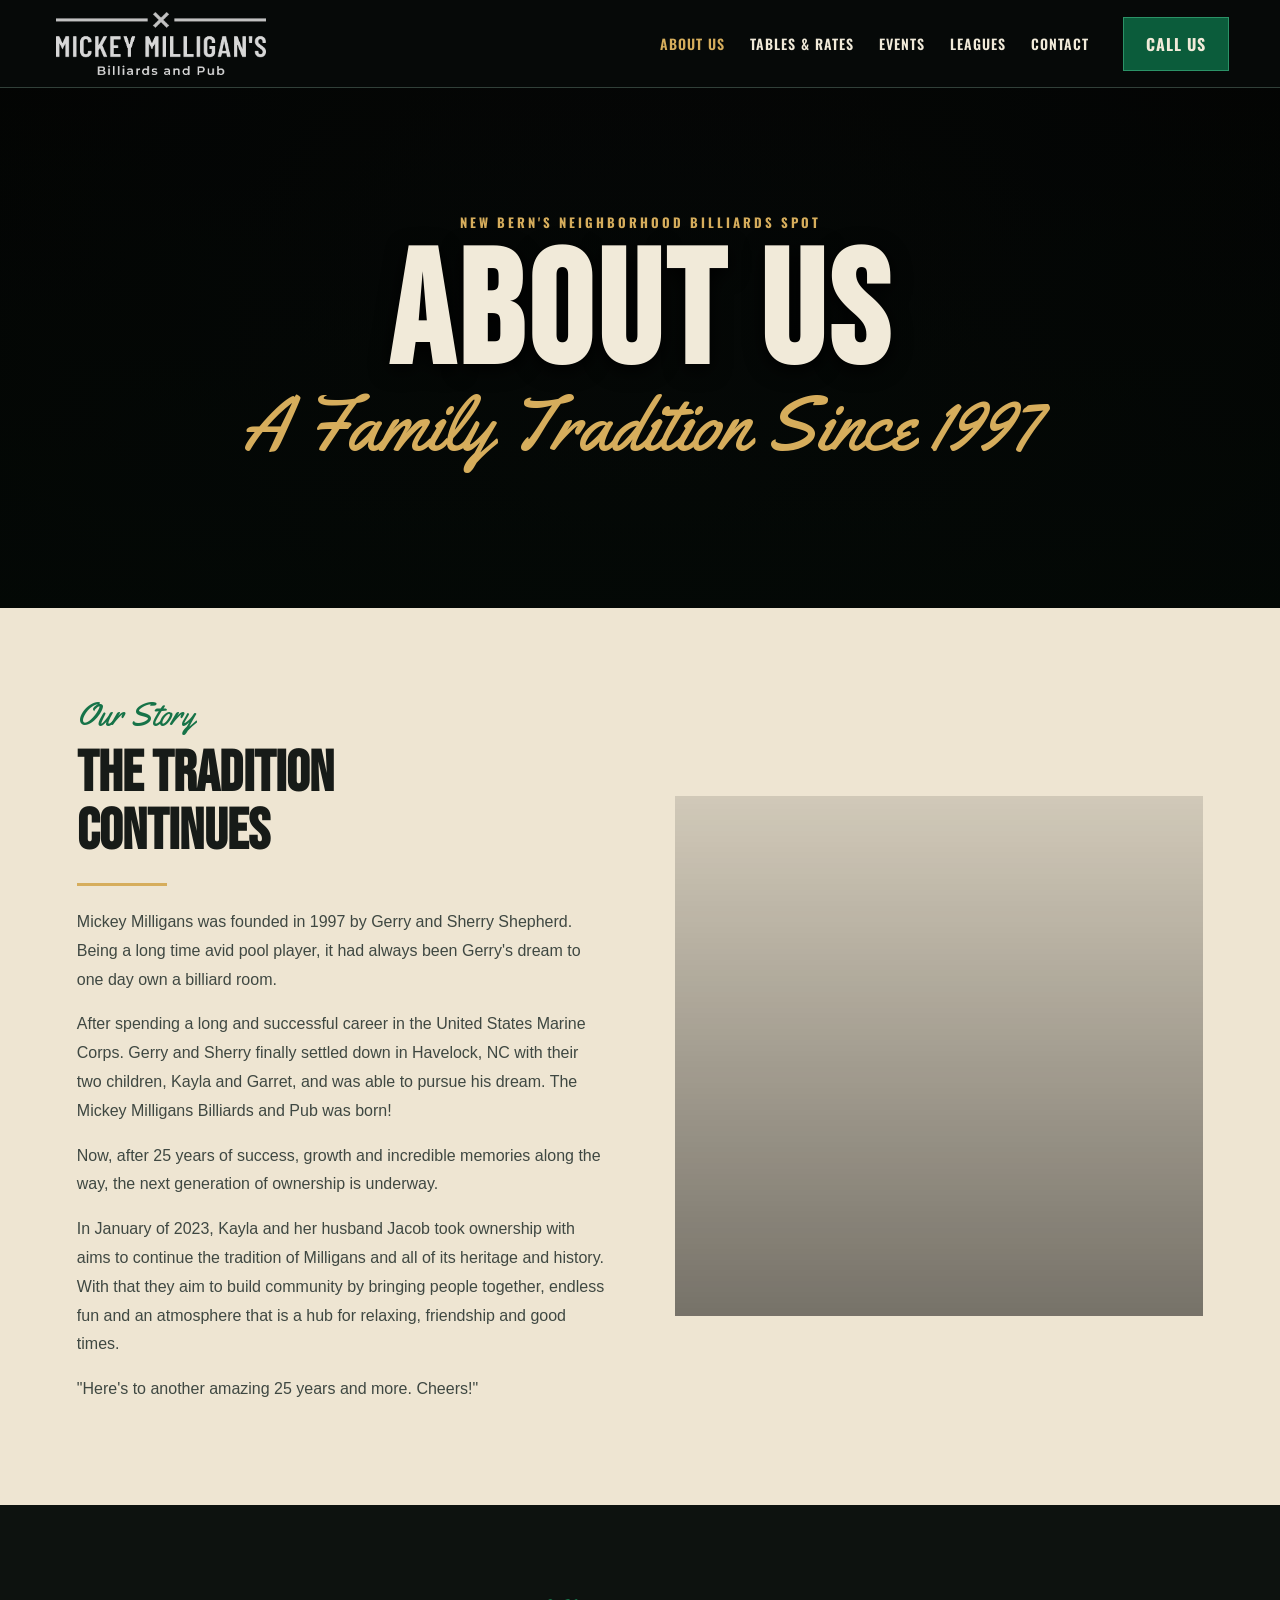
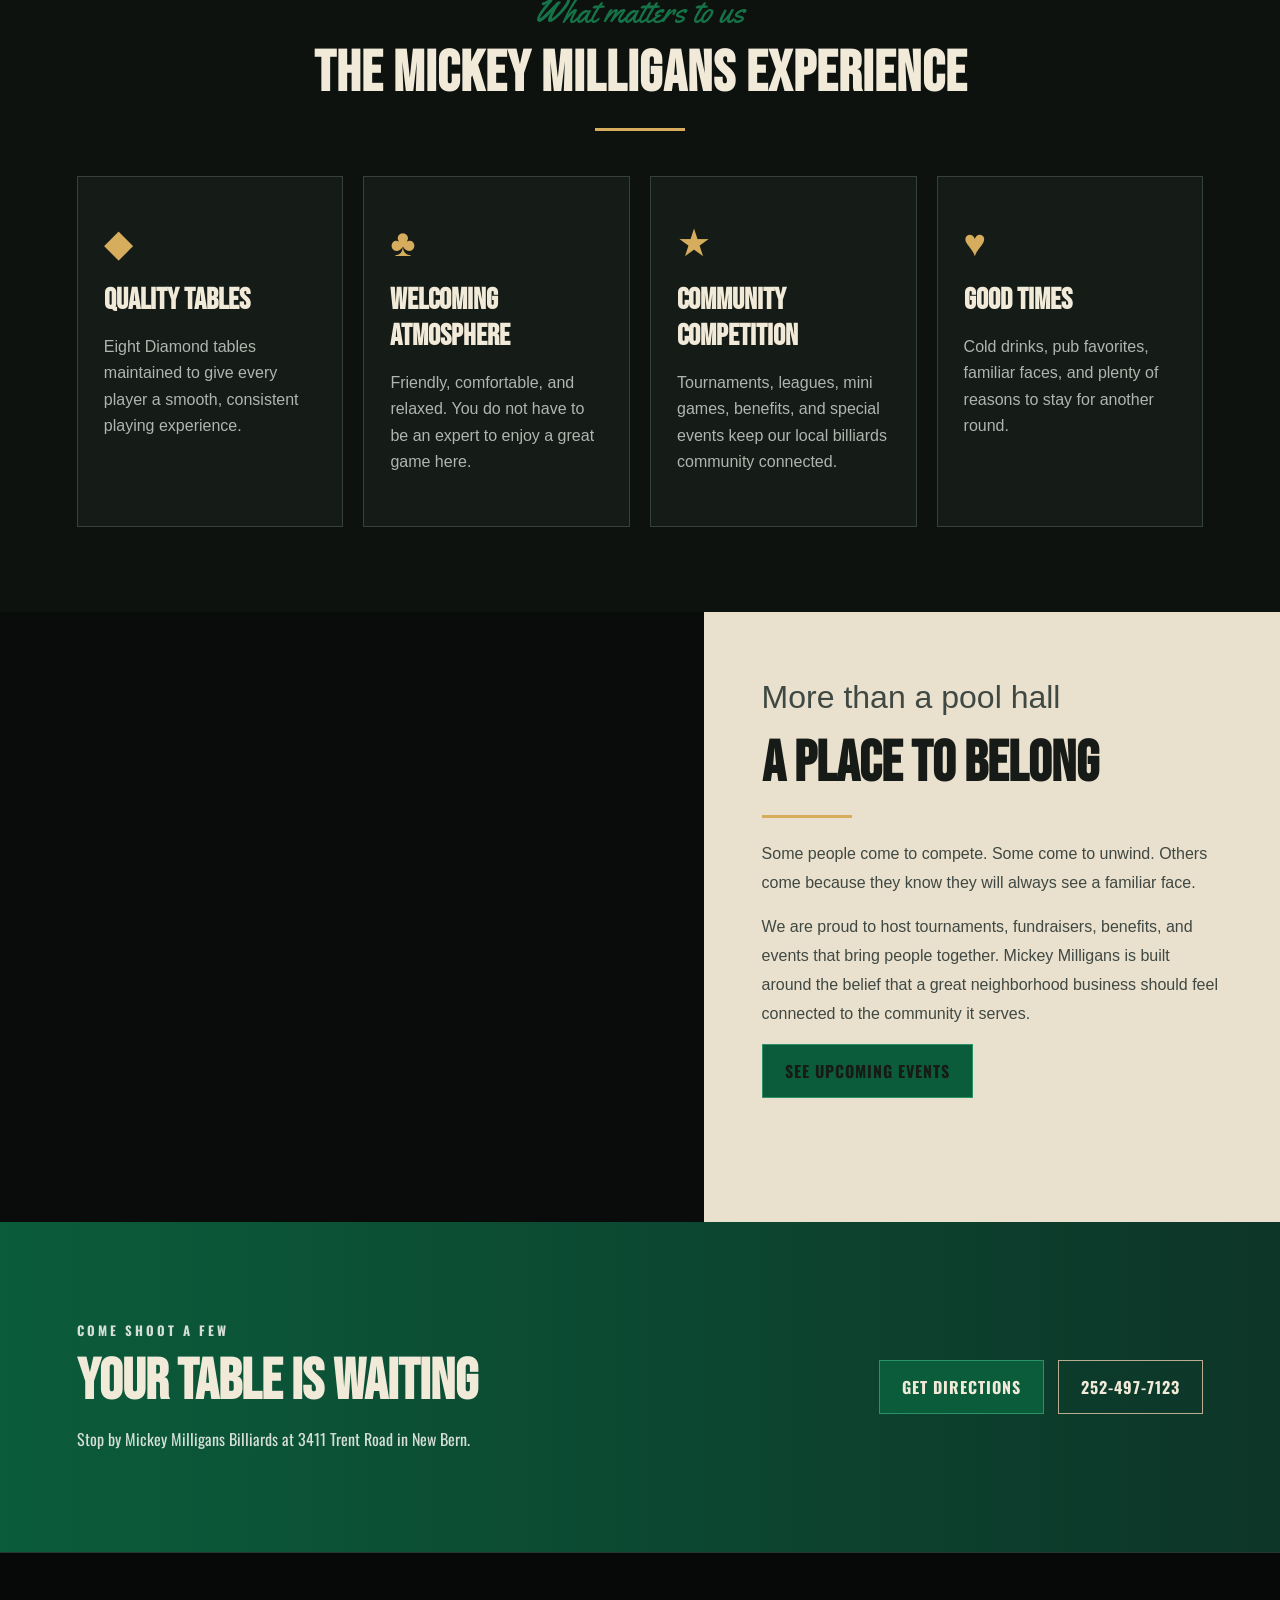
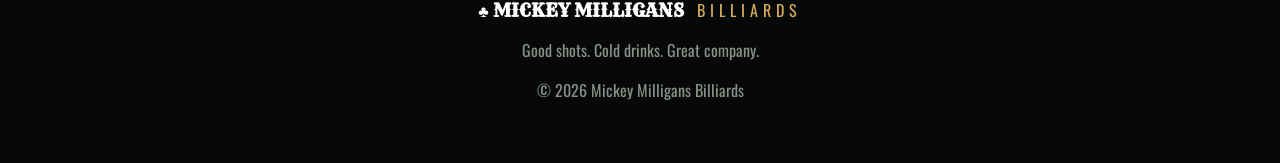
==== about.html @ 97be0f15 "Initial Commit" ====
<!doctype html>
<html lang="en">
<head>
  <meta charset="utf-8">
  <meta name="viewport" content="width=device-width,initial-scale=1">
  <meta name="description" content="Learn about Mickey Milligans Billiards in New Bern, North Carolina.">
  <title>About Us | Mickey Milligans Billiards</title>
  <link rel="preconnect" href="https://fonts.googleapis.com">
  <link rel="preconnect" href="https://fonts.gstatic.com" crossorigin>
  <link href="https://fonts.googleapis.com/css2?family=Bebas+Neue&family=Oswald:wght@400;500;600;700&family=Rye&family=Yellowtail&display=swap" rel="stylesheet">
  <link rel="stylesheet" href="css/styles.css">
</head>
<body>
<site-header></site-header>

<main>
<section class="about-page-hero">
  <div class="about-page-image"></div>
  <div class="hero-shade"></div>
  <div class="about-page-title">
    <p class="eyebrow">NEW BERN'S NEIGHBORHOOD BILLIARDS SPOT</p>
    <h1>ABOUT US</h1>
    <p class="script">A Family Tradition Since 1997</p>
  </div>
</section>

<section class="about-story section-pad">
  <div class="story-copy">
    <p class="section-kicker">Our Story</p>
    <h2>The Tradition<br>Continues</h2>
    <div class="rule"></div>
    <p>Mickey Milligans was founded in 1997 by Gerry and Sherry Shepherd. Being a long time avid pool player, it had always been Gerry's dream to one day own a billiard room.</p>
    <p>After spending a long and successful career in the United States Marine Corps. Gerry and Sherry finally settled down in Havelock, NC with their two children, Kayla and Garret, and was able to pursue his dream. The Mickey Milligans Billiards and Pub was born!</p>
    <p>Now, after 25 years of success, growth and incredible memories along the way, the next generation of ownership is underway.</p>
    <p>In January of 2023, Kayla and her husband Jacob took ownership with aims to continue the tradition of Milligans and all of its heritage and history. With that they aim to build community by bringing people together, endless fun and an atmosphere that is a hub for relaxing, friendship and good times.</p>
    <p>"Here's to another amazing 25 years and more. Cheers!"</p>
  </div>
  <div class="story-image">
  </div>
</section>

<section class="values-section section-pad">
  <div class="section-heading">
    <p class="section-kicker">What matters to us</p>
    <h2>The Mickey Milligans Experience</h2>
    <div class="rule"></div>
  </div>
  <div class="values-grid">
    <article><span class="value-icon">◆</span><h3>Quality Tables</h3><p>Eight Diamond tables maintained to give every player a smooth, consistent playing experience.</p></article>
    <article><span class="value-icon">♣</span><h3>Welcoming Atmosphere</h3><p>Friendly, comfortable, and relaxed. You do not have to be an expert to enjoy a great game here.</p></article>
    <article><span class="value-icon">★</span><h3>Community Competition</h3><p>Tournaments, leagues, mini games, benefits, and special events keep our local billiards community connected.</p></article>
    <article><span class="value-icon">♥</span><h3>Good Times</h3><p>Cold drinks, pub favorites, familiar faces, and plenty of reasons to stay for another round.</p></article>
  </div>
</section>

<section class="community-band">
  <div class="community-photo"></div>
  <div class="community-copy">
    <p class="section-kicker">More than a pool hall</p>
    <h2>A Place to Belong</h2>
    <div class="rule"></div>
    <p>Some people come to compete. Some come to unwind. Others come because they know they will always see a familiar face.</p>
    <p>We are proud to host tournaments, fundraisers, benefits, and events that bring people together. Mickey Milligans is built around the belief that a great neighborhood business should feel connected to the community it serves.</p>
    <a class="btn" href="index.html#events">See Upcoming Events</a>
  </div>
</section>

<section class="about-cta section-pad">
  <div>
    <p class="eyebrow">COME SHOOT A FEW</p>
    <h2>Your Table Is Waiting</h2>
    <p>Stop by Mickey Milligans Billiards at 3411 Trent Road in New Bern.</p>
  </div>
  <div class="about-cta-actions">
    <a class="btn" target="_blank" href="https://www.google.com/maps/search/?api=1&query=3411+Trent+Road+New+Bern+NC+28562">Get Directions</a>
    <a class="btn ghost" href="tel:+12524977123">252-497-7123</a>
  </div>
</section>
</main>

<footer>
  <div class="footer-logo">♣ <strong>MICKEY MILLIGANS</strong> <span>BILLIARDS</span></div>
  <p>Good shots. Cold drinks. Great company.</p>
  <p>© 2026 Mickey Milligans Billiards</p>
</footer>
<script src="components/site-header.js"></script>
<script src="js/script.js"></script>
</body>
</html>
---- css/styles.css ----
:root{--green:#0b5c3b;--green2:#103d2d;--gold:#d6ad5c;--cream:#f1ead9;--ink:#090c0b;--charcoal:#141916}
*{box-sizing:border-box}html{scroll-behavior:smooth}body{margin:0;background:var(--ink);color:var(--cream);font-family:Oswald,Arial,sans-serif}a{color:inherit;text-decoration:none}.site-header{height:88px;display:flex;align-items:center;gap:34px;padding:0 4vw;position:sticky;top:0;z-index:50;background:rgba(7,10,9,.97);border-bottom:1px solid #314039}.logo{display:flex;flex-direction:column;align-items:center;line-height:.9;min-width:220px}.logo strong{font-family:Rye,serif;color:#f6f0df;font-size:21px;letter-spacing:1px}.logo small{color:var(--gold);letter-spacing:8px;font-size:10px;margin-top:8px}.clover{color:#1a9b63;font-size:18px}.site-header nav{display:flex;gap:25px;margin-left:auto}.site-header nav a{font-weight:600;text-transform:uppercase;font-size:14px;letter-spacing:1px}.site-header nav a:hover{color:var(--gold)}.header-call,.btn{display:inline-flex;justify-content:center;align-items:center;background:var(--green);padding:14px 22px;border:1px solid #2b9267;text-transform:uppercase;font-weight:700;letter-spacing:1px;transition:.2s}.btn:hover,.header-call:hover{transform:translateY(-2px);background:#13754d}.ghost{background:transparent;border-color:#b9ad91}.menu-toggle{display:none;background:none;border:0}.menu-toggle span{display:block;width:26px;height:2px;background:white;margin:5px}

.hero{height:720px;min-height:70vh;position:relative;display:grid;place-items:center;text-align:center;overflow:hidden}.hero-photo,.hero-shade{position:absolute;inset:0}.hero-photo{background:url('/Users/Jake/Desktop/Mickey_Milligans_Billiards_Clean_Structure/assets/front building.jpg') center/cover}.hero-shade{background:linear-gradient(rgba(0,0,0,.45),rgba(3,8,5,.8)),radial-gradient(circle at center,transparent,#050806)}.hero-content{position:relative;z-index:2;padding:40px 18px}.crossed-cues{color:var(--gold);font-size:34px}.eyebrow{letter-spacing:3px;color:var(--gold);font-weight:700;font-size:13px}.hero h1{font-family:Bebas Neue,sans-serif;font-size:clamp(90px,15vw,190px);line-height:.75;margin:25px 0 0;letter-spacing:5px;text-shadow:0 5px 20px #000}.script{font-family:Yellowtail,cursive;color:var(--gold);font-size:clamp(40px,6vw,76px);margin:-5px 0 20px}.tagline{text-transform:uppercase;letter-spacing:4px}.hero-actions{display:flex;justify-content:center;gap:15px;margin-top:30px}

.feature-strip{display:grid;grid-template-columns:repeat(4,1fr);background:#111713;border-top:5px solid var(--green);border-bottom:1px solid #364238}.feature-strip article{text-align:center;padding:38px 20px;border-right:1px solid #354138}.feature-strip h2{font-family:Bebas Neue;font-size:29px;letter-spacing:1px;margin:9px}.feature-strip p{color:#aaa;margin:0;text-transform:uppercase;font-size:12px;letter-spacing:1px}.ball,.eight-ball{display:inline-grid;place-items:center;border-radius:50%;background:#070707;color:white;border:4px solid white;font-family:Arial;font-weight:bold}.ball{width:46px;height:46px}.icon{color:var(--gold);font-size:36px}

.split-section{display:grid;grid-template-columns:1.1fr .9fr;min-height:620px}.photo-card{min-height:520px;background:center/cover;position:relative}.about-photo{background-image:linear-gradient(90deg,rgba(0,0,0,.1),rgba(0,0,0,.65)),url('/Users/Jake/Desktop/Mickey_Milligans_Billiards_Clean_Structure/assets/about us.jpg')}.photo-label{position:absolute;left:8%;bottom:12%;font-family:Bebas Neue;font-size:55px;line-height:.9;text-shadow:0 4px 15px #000}.photo-label em{font-family:Yellowtail;color:var(--gold);font-weight:normal}.copy-card{background:#ebe3d2;color:#171b18;padding:11% 10%}.section-kicker{font-family:Yellowtail;color:#167348;font-size:32px;margin:0}.copy-card h2,.section-heading h2,.visit h2{font-family:Bebas Neue;font-size:58px;margin:5px 0;letter-spacing:1px}.copy-card p:not(.section-kicker){font-family:Arial;line-height:1.75;color:#38413b}.rule{height:3px;width:90px;background:var(--gold);margin:22px 0}

.specials{display:grid;grid-template-columns:.8fr 1.2fr;min-height:600px;background:#0d3528}.special-copy{text-align:center;padding:65px 25px;display:flex;flex-direction:column;align-items:center;justify-content:center}.special-copy h2{font-family:Bebas Neue;font-size:90px;line-height:.78;margin:15px 0}.special-copy h2 span{color:var(--gold)}.special-copy .script{margin:0}.price{font-family:Bebas Neue;font-size:72px}.price small{font-family:Oswald;font-size:14px;letter-spacing:2px}.banner{background:var(--gold);color:#101612;padding:9px 20px;font-weight:800;letter-spacing:2px}.special-photo{background:linear-gradient(90deg,#0d3528 0%,transparent 25%),url('/Users/Jake/Desktop/Mickey_Milligans_Billiards_Clean_Structure/assets/tables above.jpeg') center/cover}

.section-pad{padding:85px 6vw}.section-heading{text-align:center;max-width:800px;margin:0 auto 45px}.section-heading .rule{margin:20px auto}.event-grid{display:grid;grid-template-columns:repeat(3,1fr);gap:20px}.event-card{background:#151b17;border:1px solid #38443c;padding:28px;display:flex;gap:22px;align-items:center;min-height:185px}.event-card:hover{border-color:var(--gold);transform:translateY(-3px)}.event-card h3{font-size:25px;margin:5px 0}.event-card p{color:#aaa}.event-date{min-width:78px;text-align:center;background:var(--gold);color:#111;padding:7px}.event-date span{display:block;font-weight:bold}.event-date strong{font-family:Bebas Neue;font-size:56px}.event-icon{font-size:45px;color:var(--gold)}

.visit{display:grid;grid-template-columns:1fr 1fr;padding:90px 8vw;background:linear-gradient(110deg,#e9e1cf 0 55%,#0c3025 55%);color:#171b18;gap:14vw}.visit a:not(.btn){color:#0f6743}.visit-actions{display:flex;gap:12px;margin-top:30px}.hours{color:white;position:relative}.hours h3{font-family:Bebas Neue;font-size:45px;color:var(--gold);margin-top:0}.hours p{display:flex;justify-content:space-between;border-bottom:1px solid #577064;padding:15px 0}.eight-ball{position:absolute;width:100px;height:100px;font-size:48px;right:0;bottom:-40px;opacity:.12}

footer{text-align:center;padding:45px;background:#070908;border-top:1px solid #29342d;color:#899088}.footer-logo{color:white}.footer-logo strong{font-family:Rye;font-size:18px}.footer-logo span{color:var(--gold);letter-spacing:5px;margin-left:9px}

@media(max-width:900px){.site-header{height:72px}.site-header nav,.header-call{display:none}.menu-toggle{display:block;margin-left:auto}.site-header.open nav{display:flex;position:absolute;top:72px;left:0;right:0;flex-direction:column;background:#080b09;padding:25px}.hero{height:610px}.feature-strip{grid-template-columns:1fr 1fr}.split-section,.specials,.visit{grid-template-columns:1fr}.special-photo{min-height:400px}.event-grid{grid-template-columns:1fr}.gallery-grid{grid-template-columns:1fr 1fr;grid-template-rows:auto}.g1{grid-row:auto}.g4{grid-column:1/3}.visit{background:#e9e1cf;gap:50px}.hours{background:#0c3025;padding:35px}}@media(max-width:560px){.logo{min-width:170px}.logo strong{font-size:16px}.hero h1{font-size:86px}.hero-actions,.visit-actions{flex-direction:column}.feature-strip{grid-template-columns:1fr}.feature-strip article{border-bottom:1px solid #354138}.split-section{display:block}.copy-card h2,.section-heading h2,.visit h2{font-size:44px}.special-copy h2{font-size:72px}.gallery-grid{display:block}.gallery figure{margin-bottom:12px}.g4{min-height:250px}.visit{padding:70px 7vw}}

/* ABOUT PAGE */
.site-header nav a.active{color:var(--gold)}
.about-page-hero{height:520px;position:relative;display:grid;place-items:center;text-align:center;overflow:hidden}
.about-page-image{position:absolute;inset:0;background:url('/Users/Jake/Desktop/Mickey_Milligans_Billiards_Clean_Structure/assets/about us.jpg') center/cover}
.about-page-title{position:relative;z-index:2;padding:30px}
.about-page-title h1{font-family:Bebas Neue,sans-serif;font-size:clamp(90px,13vw,160px);line-height:.78;margin:22px 0 0;letter-spacing:5px;text-shadow:0 5px 20px #000}
.about-story{display:grid;grid-template-columns:1fr 1fr;gap:70px;align-items:center;background:#eee5d2;color:#171b18}
.story-copy h2,.community-copy h2,.about-cta h2{font-family:Bebas Neue;font-size:58px;line-height:1;margin:8px 0}
.story-copy p:not(.section-kicker),.community-copy p{font-family:Arial;line-height:1.8;color:#3f4842}
.story-image{min-height:520px;background:linear-gradient(rgba(0,0,0,.12),rgba(0,0,0,.5)),url('/Users/Jake/Desktop/Mickey_Milligans_Billiards_Clean_Structure/assets/jacobkayla.JPG') center/cover;display:grid;place-items:center}
.story-badge{width:270px;height:270px;border-radius:50%;background:rgba(5,12,8,.9);border:2px solid var(--gold);display:flex;flex-direction:column;align-items:center;justify-content:center;text-align:center;box-shadow:0 0 0 12px rgba(0,0,0,.25)}
.story-badge span{width:78px;height:78px;border-radius:50%;background:#050505;border:5px solid white;display:grid;place-items:center;color:white;font-size:42px;font-family:Arial;font-weight:bold}
.story-badge strong{font-family:Bebas Neue;font-size:29px;margin-top:12px}
.story-badge small{color:#bbb;text-transform:uppercase;letter-spacing:1px}
.values-section{background:#0d120f}
.values-grid{display:grid;grid-template-columns:repeat(4,1fr);gap:20px}
.values-grid article{background:#151b17;border:1px solid #364239;padding:34px 26px;min-height:250px;transition:.2s}
.values-grid article:hover{border-color:var(--gold);transform:translateY(-4px)}
.values-grid h3{font-family:Bebas Neue;font-size:30px;margin:15px 0 8px}
.values-grid p{color:#aeb6b0;font-family:Arial;line-height:1.65}
.value-icon{font-size:38px;color:var(--gold)}
.community-band{display:grid;grid-template-columns:1.1fr .9fr;min-height:610px}
.community-photo{background:url('https://images.unsplash.com/photo-1545128485-c400e7702796?auto=format&fit=crop&w=140') center/cover}
.community-copy{background:#e9e0cd;color:#171b18;padding:10%}
.about-cta{display:flex;align-items:center;justify-content:space-between;gap:40px;background:linear-gradient(90deg,#0b5c3b,#0d3528)}
.about-cta h2{margin:8px 0}
.about-cta p{color:#d6ded9}
.about-cta-actions{display:flex;gap:14px;min-width:max-content}
@media(max-width:900px){
  .about-story,.community-band{grid-template-columns:1fr}
  .values-grid{grid-template-columns:1fr 1fr}
  .about-cta{flex-direction:column;align-items:flex-start}
}
@media(max-width:560px){
  .about-page-hero{height:430px}
  .values-grid{grid-template-columns:1fr}
  .about-cta-actions{flex-direction:column;width:100%;min-width:0}
  .story-copy h2,.community-copy h2,.about-cta h2{font-size:44px}
}


/* TABLES, RATES & SPECIALS PAGE */
.rates-hero{height:520px;position:relative;display:grid;place-items:center;text-align:center;overflow:hidden}
.rates-hero-image{position:absolute;inset:0;background:url('/Users/Jake/Desktop/Mickey_Milligans_Billiards_Clean_Structure/assets/tables side.jpg') center/cover}
.rates-hero-content{position:relative;z-index:2;padding:30px}
.rates-hero h1{font-family:Bebas Neue,sans-serif;font-size:clamp(78px,12vw,150px);line-height:.8;margin:22px 0 0;letter-spacing:4px;text-shadow:0 5px 20px #000}
.table-intro{display:grid;grid-template-columns:.9fr 1.1fr;gap:70px;align-items:center;background:#eee5d2;color:#171b18}
.table-intro-copy h2{font-family:Bebas Neue;font-size:58px;line-height:1;margin:8px 0}
.table-intro-copy p:not(.section-kicker){font-family:Arial;line-height:1.8;color:#3f4842}
.table-count-grid{display:grid;grid-template-columns:1fr 1fr;gap:20px}
.table-count-grid article{background:#0d3528;color:white;padding:36px;min-height:280px;border:1px solid #38624f}
.table-number{font-family:Bebas Neue;font-size:86px;color:var(--gold);line-height:1}
.table-count-grid h3{font-family:Bebas Neue;font-size:31px;margin:8px 0}
.table-count-grid p{font-family:Arial;color:#cbd3ce;line-height:1.65}
.rates-section{background:#0b0f0c}
.rate-cards{display:grid;grid-template-columns:1.2fr 1fr 1fr;gap:20px}
.rate-card{background:#151b17;border:1px solid #364239;padding:38px 30px;min-height:350px;text-align:center;display:flex;flex-direction:column;align-items:center;justify-content:center}
.featured-rate{background:linear-gradient(155deg,#0b5c3b,#0d3528);border-color:var(--gold);transform:scale(1.02)}
.rate-price{font-family:Bebas Neue;font-size:105px;line-height:.9;color:white}
.rate-price span{font-size:48px;vertical-align:top;color:var(--gold)}
.rate-unit{font-weight:700;letter-spacing:3px;color:var(--gold)}
.rate-card h3{font-family:Bebas Neue;font-size:32px;margin:12px 0}
.rate-card p{font-family:Arial;line-height:1.65;color:#b9c1bc}
.rate-icon{display:grid;place-items:center;width:90px;height:90px;border-radius:50%;border:3px solid var(--gold);font-family:Bebas Neue;font-size:58px;color:var(--gold)}
.rates-note{text-align:center;max-width:900px;margin:28px auto 0;color:#8f9992;font-family:Arial;font-size:13px;line-height:1.6}
.weekly-specials{background:#e9e0cd;color:#171b18}
.special-card-grid{display:grid;grid-template-columns:1fr 1fr;gap:25px;max-width:1100px;margin:auto}
.weekly-card{position:relative;overflow:hidden;padding:48px;text-align:center;min-height:430px;display:flex;flex-direction:column;align-items:center;justify-content:center;border:2px solid var(--gold)}
.thursday-card{background:linear-gradient(rgba(8,42,29,.91),rgba(8,42,29,.96)),url('https://images.unsplash.com/photo-1621263764928-df1444c5e859?auto=format&fit=crop&w=1000&q=85') center/cover;color:white}
.military-card{background:linear-gradient(rgba(12,16,14,.89),rgba(12,16,14,.96)),url('https://images.unsplash.com/photo-1599669454699-248893623440?auto=format&fit=crop&w=1000&q=85') center/cover;color:white}
.special-day{position:absolute;top:0;left:0;right:0;background:var(--gold);color:#101511;font-family:Bebas Neue;font-size:29px;letter-spacing:3px;padding:10px}
.weekly-price{font-family:Bebas Neue;font-size:112px;line-height:.9;color:white}
.military-free{font-family:Bebas Neue;font-size:75px;line-height:1;color:var(--gold);margin:22px 0 0}
.weekly-card h3{font-family:Bebas Neue;font-size:34px;margin:15px 0 5px}
.weekly-card p:not(.eyebrow):not(.rate-unit){font-family:Arial;color:#d4dbd7;line-height:1.65;max-width:430px}
.rate-details{display:grid;grid-template-columns:1fr 1fr;min-height:620px;padding:0}
.details-photo{background:url('/Users/Jake/Desktop/Mickey_Milligans_Billiards_Clean_Structure/assets/tables closer.jpg') center/cover}
.details-copy{background:#111713;padding:10%}
.details-copy h2{font-family:Bebas Neue;font-size:58px;margin:8px 0}
.detail-list p{font-family:Arial;line-height:1.75;color:#b7c0ba;border-bottom:1px solid #344139;padding:15px 0}
.detail-list strong{color:var(--gold)}
@media(max-width:900px){
  .table-intro,.rate-details{grid-template-columns:1fr}
  .rate-cards{grid-template-columns:1fr}
  .featured-rate{transform:none}
  .special-card-grid{grid-template-columns:1fr}
  .details-photo{min-height:450px}
}
@media(max-width:560px){
  .rates-hero{height:430px}
  .table-count-grid{grid-template-columns:1fr}
  .table-intro-copy h2,.details-copy h2{font-size:44px}
  .weekly-card{padding:70px 25px 35px}
  .weekly-price{font-size:90px}
  .military-free{font-size:58px}
}


/* LEAGUES & TOURNAMENTS PAGE */
.league-hero{height:540px;position:relative;display:grid;place-items:center;text-align:center;overflow:hidden}
.league-hero-image{position:absolute;inset:0;background:url('https://images.unsplash.com/photo-1621440499575-6e5d25b19e04?auto=format&fit=crop&w=2000&q=85') center/cover}
.league-hero-content{position:relative;z-index:2;padding:30px}
.league-hero h1{font-family:Bebas Neue,sans-serif;font-size:clamp(64px,10vw,135px);line-height:.83;margin:22px 0 0;letter-spacing:4px;text-shadow:0 5px 20px #000}
.league-intro{display:grid;grid-template-columns:1fr auto;gap:70px;align-items:center;background:#eee5d2;color:#171b18}
.league-intro h2,.biweekly-copy h2,.league-contact h2{font-family:Bebas Neue;font-size:58px;line-height:1;margin:8px 0}
.league-intro p:not(.section-kicker){font-family:Arial;line-height:1.8;color:#3f4842;max-width:760px}
.league-intro-badge{width:250px;height:250px;border-radius:50%;background:#0d3528;color:white;border:2px solid var(--gold);display:flex;flex-direction:column;align-items:center;justify-content:center;text-align:center;box-shadow:0 0 0 12px rgba(13,53,40,.12)}
.league-intro-badge span{font-size:48px;color:var(--gold)}
.league-intro-badge strong{font-family:Bebas Neue;font-size:30px}
.league-intro-badge small{color:#c9d2cc;text-transform:uppercase;letter-spacing:2px}
.league-options{background:#0c110e}
.league-grid{display:grid;grid-template-columns:repeat(3,1fr);gap:22px}
.league-card{background:#151b17;border:1px solid #364239;padding:36px 28px;display:flex;flex-direction:column;min-height:560px}
.league-card:hover{border-color:var(--gold);transform:translateY(-4px)}
.league-mark{font-family:Bebas Neue;font-size:64px;letter-spacing:3px;color:var(--gold);line-height:1}
.cards-mark{font-size:42px;letter-spacing:8px}
.league-card h3{font-family:Bebas Neue;font-size:34px;margin:12px 0}
.league-card p,.league-card li{font-family:Arial;line-height:1.65;color:#b6c0ba}
.league-card ul{padding-left:20px;margin:18px 0 28px}
.league-card .btn{margin-top:auto}
.biweekly-feature{display:grid;grid-template-columns:1.1fr .9fr;min-height:680px}
.biweekly-photo{background:linear-gradient(rgba(0,0,0,.08),rgba(0,0,0,.45)),url('/Users/Jake/Desktop/Mickey_Milligans_Billiards_Clean_Structure/assets/biweekly.PNG') center/cover}
.biweekly-copy{background:#e9e0cd;color:#171b18;padding:9%}
.biweekly-copy p{font-family:Arial;line-height:1.75;color:#3f4842}
.tournament-facts{margin:24px 0;border-top:1px solid #b7ad97}
.tournament-facts p{padding:12px 0;margin:0;border-bottom:1px solid #b7ad97}
.tournament-facts strong{color:#0b5c3b}
.biweekly-actions{display:flex;gap:14px;margin-top:28px}
.biweekly-copy .ghost{color:#171b18;border-color:#776f5f}
.join-section{background:#111713}
.join-grid{display:grid;grid-template-columns:repeat(3,1fr);gap:22px}
.join-grid article{background:#0c3025;padding:34px;text-align:center;border:1px solid #315a47}
.join-grid span{display:grid;place-items:center;margin:auto;width:62px;height:62px;border-radius:50%;background:var(--gold);color:#111;font-family:Bebas Neue;font-size:38px}
.join-grid h3{font-family:Bebas Neue;font-size:30px}
.join-grid p{font-family:Arial;line-height:1.65;color:#c1cbc5}
.league-contact{display:flex;align-items:center;justify-content:space-between;gap:40px;background:linear-gradient(90deg,#0b5c3b,#0d3528)}
.league-contact h2{margin:8px 0}
.league-contact p{color:#d6ded9;max-width:700px}
@media(max-width:900px){
  .league-intro{grid-template-columns:1fr}
  .league-intro-badge{margin:auto}
  .league-grid,.join-grid{grid-template-columns:1fr}
  .biweekly-feature{grid-template-columns:1fr}
  .biweekly-photo{min-height:470px}
  .league-contact{flex-direction:column;align-items:flex-start}
}
@media(max-width:560px){
  .league-hero{height:450px}
  .league-intro h2,.biweekly-copy h2,.league-contact h2{font-size:44px}
  .biweekly-actions{flex-direction:column}
  .league-card{min-height:0}
}


/* SHARED REUSABLE HEADER */
site-header {
  display: block;
  position: sticky;
  top: 0;
  z-index: 9999;
}

site-header .site-header {
  position: relative;
  top: auto;
}

.site-header nav a.active {
  color: var(--gold);
}

.logo img {
  display: block;
  max-width: 220px;
  height: 64px;
  object-fit: contain;
}
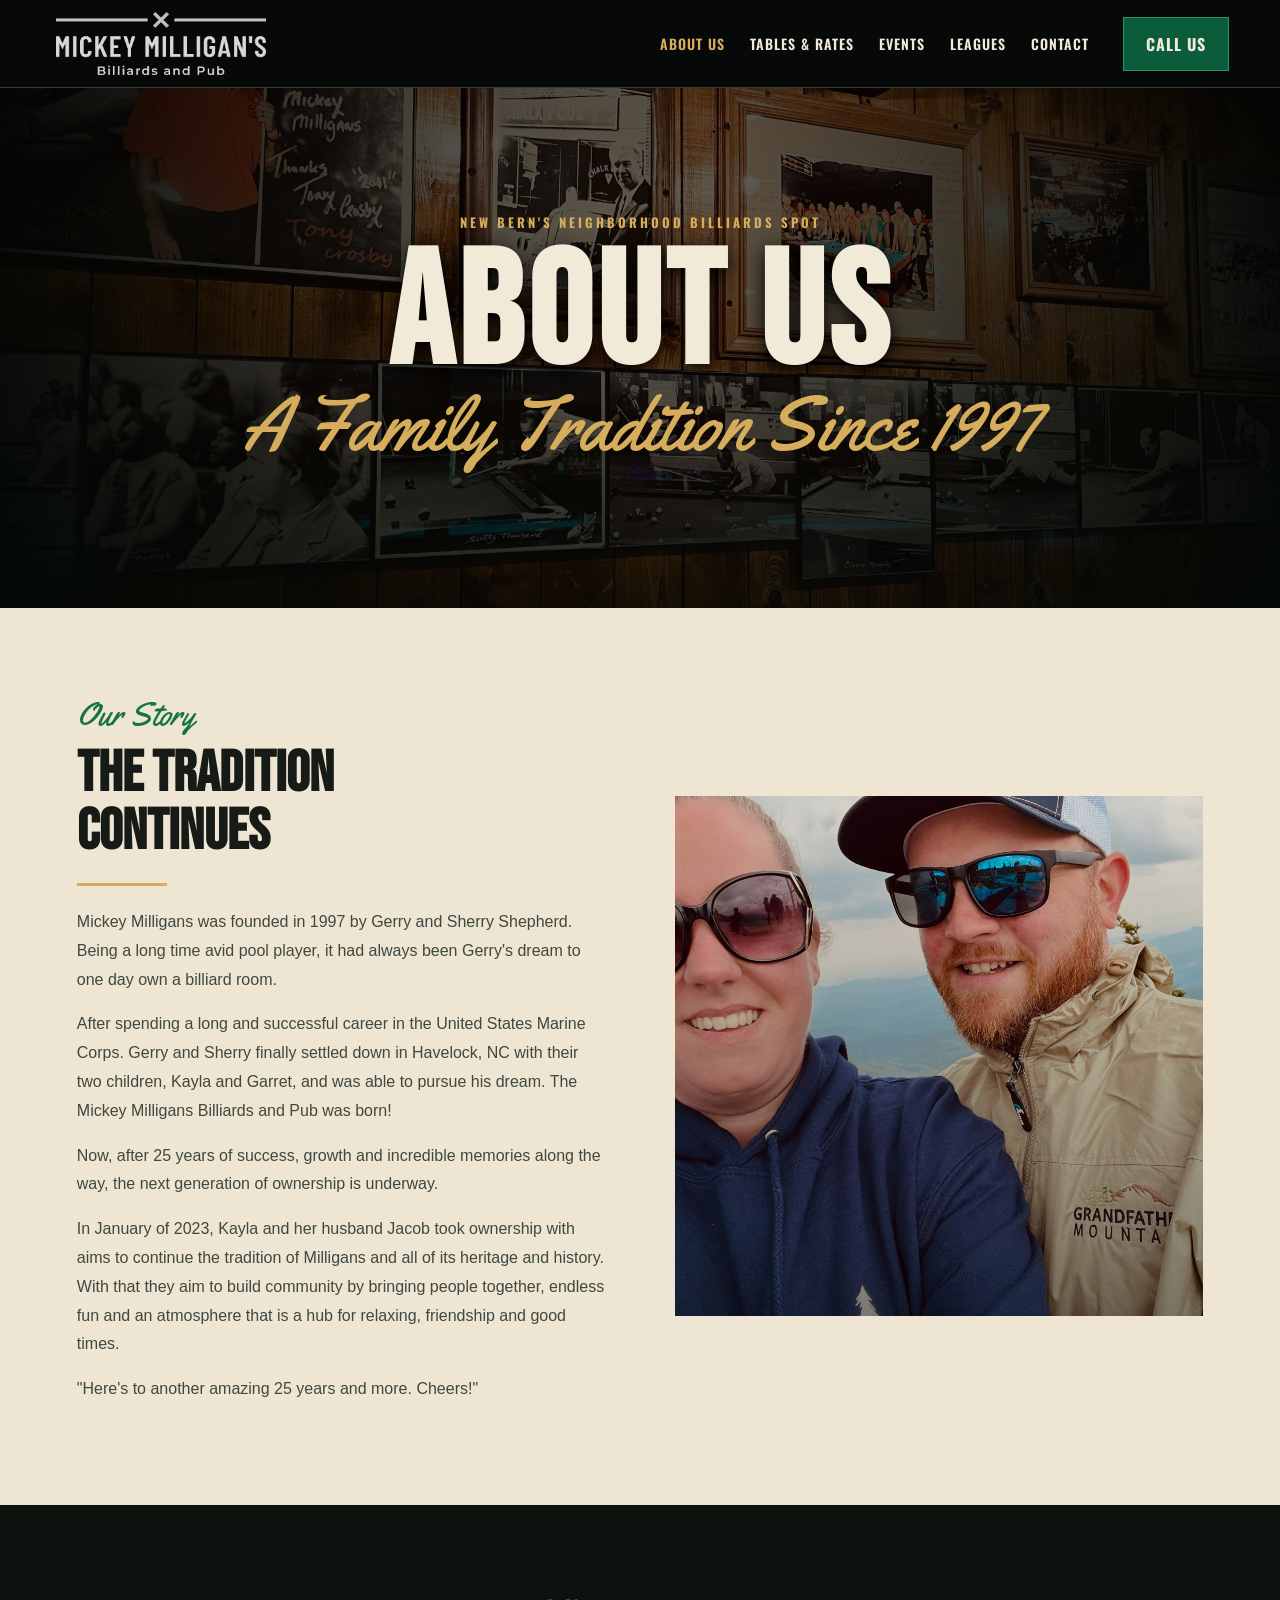
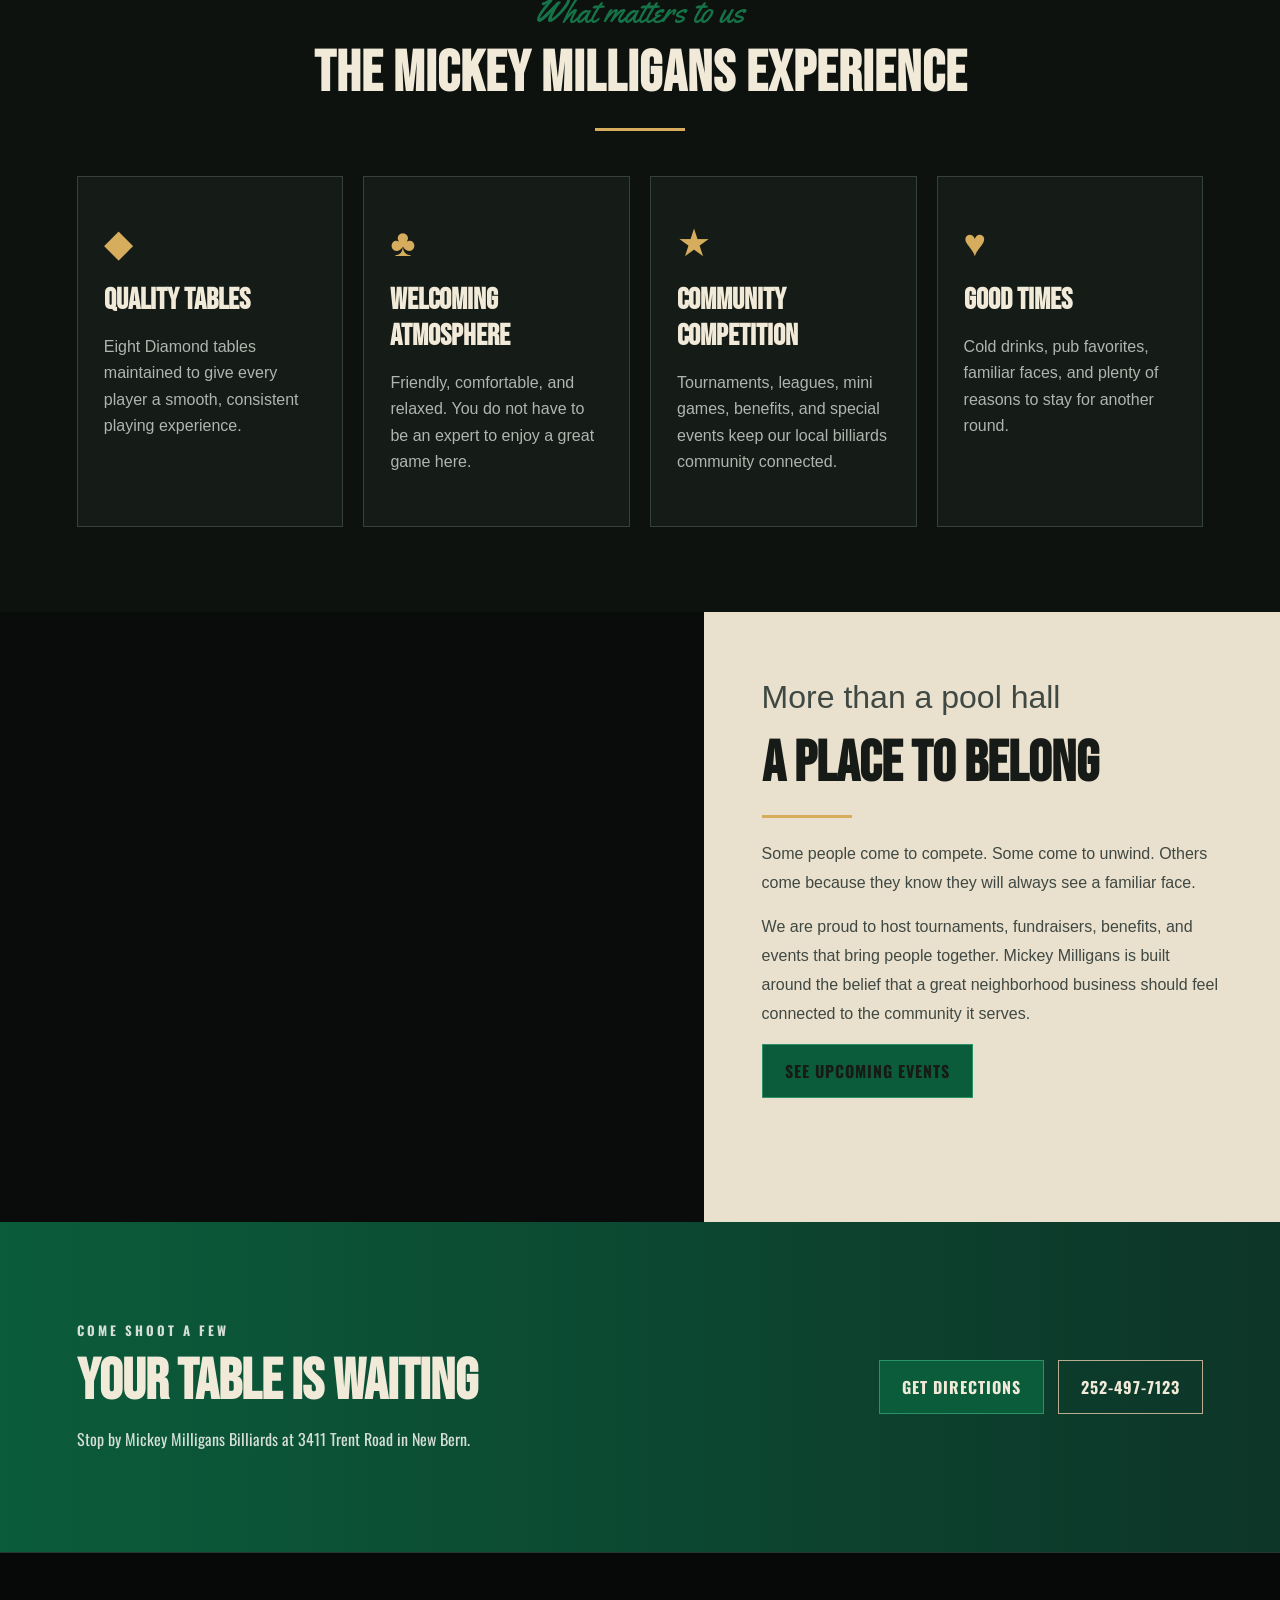
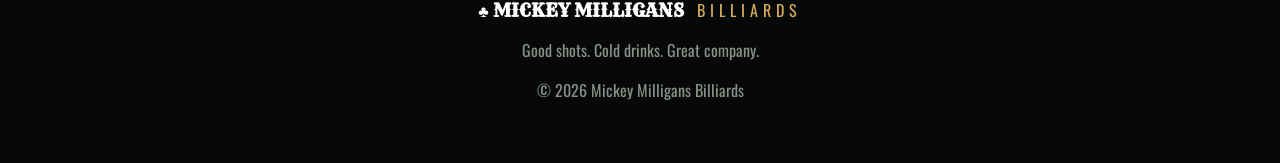
==== commit aa53e786: "Favicon added" ====
--- a/about.html
+++ b/about.html
@@ -1,6 +1,15 @@
 <!doctype html>
 <html lang="en">
 <head>
+  <link rel="icon" href="assets/favicon.ico" sizes="any">
+<link rel="icon" type="image/png" sizes="32x32" href="assets/favicon-32x32.png">
+<link rel="icon" type="image/png" sizes="16x16" href="assets/favicon-16x16.png">
+<link rel="icon" type="image/png" sizes="48x48" href="assets/favicon-48x48.png">
+<link rel="apple-touch-icon" sizes="180x180" href="assets/apple-touch-icon.png">
+<link rel="manifest" href="site.webmanifest">
+<link rel="mask-icon" href="assets/safari-pinned-tab.svg" color="#0b5c3b">
+<meta name="msapplication-TileColor" content="#0c0c0c">
+<meta name="theme-color" content="#0b5c3b">
   <meta charset="utf-8">
   <meta name="viewport" content="width=device-width,initial-scale=1">
   <meta name="description" content="Learn about Mickey Milligans Billiards in New Bern, North Carolina.">
--- a/css/styles.css
+++ b/css/styles.css
@@ -1,13 +1,13 @@
 :root{--green:#0b5c3b;--green2:#103d2d;--gold:#d6ad5c;--cream:#f1ead9;--ink:#090c0b;--charcoal:#141916}
 *{box-sizing:border-box}html{scroll-behavior:smooth}body{margin:0;background:var(--ink);color:var(--cream);font-family:Oswald,Arial,sans-serif}a{color:inherit;text-decoration:none}.site-header{height:88px;display:flex;align-items:center;gap:34px;padding:0 4vw;position:sticky;top:0;z-index:50;background:rgba(7,10,9,.97);border-bottom:1px solid #314039}.logo{display:flex;flex-direction:column;align-items:center;line-height:.9;min-width:220px}.logo strong{font-family:Rye,serif;color:#f6f0df;font-size:21px;letter-spacing:1px}.logo small{color:var(--gold);letter-spacing:8px;font-size:10px;margin-top:8px}.clover{color:#1a9b63;font-size:18px}.site-header nav{display:flex;gap:25px;margin-left:auto}.site-header nav a{font-weight:600;text-transform:uppercase;font-size:14px;letter-spacing:1px}.site-header nav a:hover{color:var(--gold)}.header-call,.btn{display:inline-flex;justify-content:center;align-items:center;background:var(--green);padding:14px 22px;border:1px solid #2b9267;text-transform:uppercase;font-weight:700;letter-spacing:1px;transition:.2s}.btn:hover,.header-call:hover{transform:translateY(-2px);background:#13754d}.ghost{background:transparent;border-color:#b9ad91}.menu-toggle{display:none;background:none;border:0}.menu-toggle span{display:block;width:26px;height:2px;background:white;margin:5px}
 
-.hero{height:720px;min-height:70vh;position:relative;display:grid;place-items:center;text-align:center;overflow:hidden}.hero-photo,.hero-shade{position:absolute;inset:0}.hero-photo{background:url('/Users/Jake/Desktop/Mickey_Milligans_Billiards_Clean_Structure/assets/front building.jpg') center/cover}.hero-shade{background:linear-gradient(rgba(0,0,0,.45),rgba(3,8,5,.8)),radial-gradient(circle at center,transparent,#050806)}.hero-content{position:relative;z-index:2;padding:40px 18px}.crossed-cues{color:var(--gold);font-size:34px}.eyebrow{letter-spacing:3px;color:var(--gold);font-weight:700;font-size:13px}.hero h1{font-family:Bebas Neue,sans-serif;font-size:clamp(90px,15vw,190px);line-height:.75;margin:25px 0 0;letter-spacing:5px;text-shadow:0 5px 20px #000}.script{font-family:Yellowtail,cursive;color:var(--gold);font-size:clamp(40px,6vw,76px);margin:-5px 0 20px}.tagline{text-transform:uppercase;letter-spacing:4px}.hero-actions{display:flex;justify-content:center;gap:15px;margin-top:30px}
+.hero{height:720px;min-height:70vh;position:relative;display:grid;place-items:center;text-align:center;overflow:hidden}.hero-photo,.hero-shade{position:absolute;inset:0}.hero-photo{background:url('../assets/front building.jpg') center/cover}.hero-shade{background:linear-gradient(rgba(0,0,0,.45),rgba(3,8,5,.8)),radial-gradient(circle at center,transparent,#050806)}.hero-content{position:relative;z-index:2;padding:40px 18px}.crossed-cues{color:var(--gold);font-size:34px}.eyebrow{letter-spacing:3px;color:var(--gold);font-weight:700;font-size:13px}.hero h1{font-family:Bebas Neue,sans-serif;font-size:clamp(90px,15vw,190px);line-height:.75;margin:25px 0 0;letter-spacing:5px;text-shadow:0 5px 20px #000}.script{font-family:Yellowtail,cursive;color:var(--gold);font-size:clamp(40px,6vw,76px);margin:-5px 0 20px}.tagline{text-transform:uppercase;letter-spacing:4px}.hero-actions{display:flex;justify-content:center;gap:15px;margin-top:30px}
 
 .feature-strip{display:grid;grid-template-columns:repeat(4,1fr);background:#111713;border-top:5px solid var(--green);border-bottom:1px solid #364238}.feature-strip article{text-align:center;padding:38px 20px;border-right:1px solid #354138}.feature-strip h2{font-family:Bebas Neue;font-size:29px;letter-spacing:1px;margin:9px}.feature-strip p{color:#aaa;margin:0;text-transform:uppercase;font-size:12px;letter-spacing:1px}.ball,.eight-ball{display:inline-grid;place-items:center;border-radius:50%;background:#070707;color:white;border:4px solid white;font-family:Arial;font-weight:bold}.ball{width:46px;height:46px}.icon{color:var(--gold);font-size:36px}
 
-.split-section{display:grid;grid-template-columns:1.1fr .9fr;min-height:620px}.photo-card{min-height:520px;background:center/cover;position:relative}.about-photo{background-image:linear-gradient(90deg,rgba(0,0,0,.1),rgba(0,0,0,.65)),url('/Users/Jake/Desktop/Mickey_Milligans_Billiards_Clean_Structure/assets/about us.jpg')}.photo-label{position:absolute;left:8%;bottom:12%;font-family:Bebas Neue;font-size:55px;line-height:.9;text-shadow:0 4px 15px #000}.photo-label em{font-family:Yellowtail;color:var(--gold);font-weight:normal}.copy-card{background:#ebe3d2;color:#171b18;padding:11% 10%}.section-kicker{font-family:Yellowtail;color:#167348;font-size:32px;margin:0}.copy-card h2,.section-heading h2,.visit h2{font-family:Bebas Neue;font-size:58px;margin:5px 0;letter-spacing:1px}.copy-card p:not(.section-kicker){font-family:Arial;line-height:1.75;color:#38413b}.rule{height:3px;width:90px;background:var(--gold);margin:22px 0}
+.split-section{display:grid;grid-template-columns:1.1fr .9fr;min-height:620px}.photo-card{min-height:520px;background:center/cover;position:relative}.about-photo{background-image:linear-gradient(90deg,rgba(0,0,0,.1),rgba(0,0,0,.65)),url('../assets/about us.jpg')}.photo-label{position:absolute;left:8%;bottom:12%;font-family:Bebas Neue;font-size:55px;line-height:.9;text-shadow:0 4px 15px #000}.photo-label em{font-family:Yellowtail;color:var(--gold);font-weight:normal}.copy-card{background:#ebe3d2;color:#171b18;padding:11% 10%}.section-kicker{font-family:Yellowtail;color:#167348;font-size:32px;margin:0}.copy-card h2,.section-heading h2,.visit h2{font-family:Bebas Neue;font-size:58px;margin:5px 0;letter-spacing:1px}.copy-card p:not(.section-kicker){font-family:Arial;line-height:1.75;color:#38413b}.rule{height:3px;width:90px;background:var(--gold);margin:22px 0}
 
-.specials{display:grid;grid-template-columns:.8fr 1.2fr;min-height:600px;background:#0d3528}.special-copy{text-align:center;padding:65px 25px;display:flex;flex-direction:column;align-items:center;justify-content:center}.special-copy h2{font-family:Bebas Neue;font-size:90px;line-height:.78;margin:15px 0}.special-copy h2 span{color:var(--gold)}.special-copy .script{margin:0}.price{font-family:Bebas Neue;font-size:72px}.price small{font-family:Oswald;font-size:14px;letter-spacing:2px}.banner{background:var(--gold);color:#101612;padding:9px 20px;font-weight:800;letter-spacing:2px}.special-photo{background:linear-gradient(90deg,#0d3528 0%,transparent 25%),url('/Users/Jake/Desktop/Mickey_Milligans_Billiards_Clean_Structure/assets/tables above.jpeg') center/cover}
+.specials{display:grid;grid-template-columns:.8fr 1.2fr;min-height:600px;background:#0d3528}.special-copy{text-align:center;padding:65px 25px;display:flex;flex-direction:column;align-items:center;justify-content:center}.special-copy h2{font-family:Bebas Neue;font-size:90px;line-height:.78;margin:15px 0}.special-copy h2 span{color:var(--gold)}.special-copy .script{margin:0}.price{font-family:Bebas Neue;font-size:72px}.price small{font-family:Oswald;font-size:14px;letter-spacing:2px}.banner{background:var(--gold);color:#101612;padding:9px 20px;font-weight:800;letter-spacing:2px}.special-photo{background:linear-gradient(90deg,#0d3528 0%,transparent 25%),url('../assets/tables above.jpeg') center/cover}
 
 .section-pad{padding:85px 6vw}.section-heading{text-align:center;max-width:800px;margin:0 auto 45px}.section-heading .rule{margin:20px auto}.event-grid{display:grid;grid-template-columns:repeat(3,1fr);gap:20px}.event-card{background:#151b17;border:1px solid #38443c;padding:28px;display:flex;gap:22px;align-items:center;min-height:185px}.event-card:hover{border-color:var(--gold);transform:translateY(-3px)}.event-card h3{font-size:25px;margin:5px 0}.event-card p{color:#aaa}.event-date{min-width:78px;text-align:center;background:var(--gold);color:#111;padding:7px}.event-date span{display:block;font-weight:bold}.event-date strong{font-family:Bebas Neue;font-size:56px}.event-icon{font-size:45px;color:var(--gold)}
 
@@ -20,13 +20,13 @@
 /* ABOUT PAGE */
 .site-header nav a.active{color:var(--gold)}
 .about-page-hero{height:520px;position:relative;display:grid;place-items:center;text-align:center;overflow:hidden}
-.about-page-image{position:absolute;inset:0;background:url('/Users/Jake/Desktop/Mickey_Milligans_Billiards_Clean_Structure/assets/about us.jpg') center/cover}
+.about-page-image{position:absolute;inset:0;background:url('../assets/about us.jpg') center/cover}
 .about-page-title{position:relative;z-index:2;padding:30px}
 .about-page-title h1{font-family:Bebas Neue,sans-serif;font-size:clamp(90px,13vw,160px);line-height:.78;margin:22px 0 0;letter-spacing:5px;text-shadow:0 5px 20px #000}
 .about-story{display:grid;grid-template-columns:1fr 1fr;gap:70px;align-items:center;background:#eee5d2;color:#171b18}
 .story-copy h2,.community-copy h2,.about-cta h2{font-family:Bebas Neue;font-size:58px;line-height:1;margin:8px 0}
 .story-copy p:not(.section-kicker),.community-copy p{font-family:Arial;line-height:1.8;color:#3f4842}
-.story-image{min-height:520px;background:linear-gradient(rgba(0,0,0,.12),rgba(0,0,0,.5)),url('/Users/Jake/Desktop/Mickey_Milligans_Billiards_Clean_Structure/assets/jacobkayla.JPG') center/cover;display:grid;place-items:center}
+.story-image{min-height:520px;background:linear-gradient(rgba(0,0,0,.12),rgba(0,0,0,.5)),url('../assets/jacobkayla.JPG') center/cover;display:grid;place-items:center}
 .story-badge{width:270px;height:270px;border-radius:50%;background:rgba(5,12,8,.9);border:2px solid var(--gold);display:flex;flex-direction:column;align-items:center;justify-content:center;text-align:center;box-shadow:0 0 0 12px rgba(0,0,0,.25)}
 .story-badge span{width:78px;height:78px;border-radius:50%;background:#050505;border:5px solid white;display:grid;place-items:center;color:white;font-size:42px;font-family:Arial;font-weight:bold}
 .story-badge strong{font-family:Bebas Neue;font-size:29px;margin-top:12px}
@@ -60,7 +60,7 @@
 
 /* TABLES, RATES & SPECIALS PAGE */
 .rates-hero{height:520px;position:relative;display:grid;place-items:center;text-align:center;overflow:hidden}
-.rates-hero-image{position:absolute;inset:0;background:url('/Users/Jake/Desktop/Mickey_Milligans_Billiards_Clean_Structure/assets/tables side.jpg') center/cover}
+.rates-hero-image{position:absolute;inset:0;background:url('../assets/tables side.jpg') center/cover}
 .rates-hero-content{position:relative;z-index:2;padding:30px}
 .rates-hero h1{font-family:Bebas Neue,sans-serif;font-size:clamp(78px,12vw,150px);line-height:.8;margin:22px 0 0;letter-spacing:4px;text-shadow:0 5px 20px #000}
 .table-intro{display:grid;grid-template-columns:.9fr 1.1fr;gap:70px;align-items:center;background:#eee5d2;color:#171b18}
@@ -93,7 +93,7 @@
 .weekly-card h3{font-family:Bebas Neue;font-size:34px;margin:15px 0 5px}
 .weekly-card p:not(.eyebrow):not(.rate-unit){font-family:Arial;color:#d4dbd7;line-height:1.65;max-width:430px}
 .rate-details{display:grid;grid-template-columns:1fr 1fr;min-height:620px;padding:0}
-.details-photo{background:url('/Users/Jake/Desktop/Mickey_Milligans_Billiards_Clean_Structure/assets/tables closer.jpg') center/cover}
+.details-photo{background:url('../assets/tables closer.jpg') center/cover}
 .details-copy{background:#111713;padding:10%}
 .details-copy h2{font-family:Bebas Neue;font-size:58px;margin:8px 0}
 .detail-list p{font-family:Arial;line-height:1.75;color:#b7c0ba;border-bottom:1px solid #344139;padding:15px 0}
@@ -138,7 +138,7 @@
 .league-card ul{padding-left:20px;margin:18px 0 28px}
 .league-card .btn{margin-top:auto}
 .biweekly-feature{display:grid;grid-template-columns:1.1fr .9fr;min-height:680px}
-.biweekly-photo{background:linear-gradient(rgba(0,0,0,.08),rgba(0,0,0,.45)),url('/Users/Jake/Desktop/Mickey_Milligans_Billiards_Clean_Structure/assets/biweekly.PNG') center/cover}
+.biweekly-photo{background:linear-gradient(rgba(0,0,0,.08),rgba(0,0,0,.45)),url('../assets/biweekly.PNG') center/cover}
 .biweekly-copy{background:#e9e0cd;color:#171b18;padding:9%}
 .biweekly-copy p{font-family:Arial;line-height:1.75;color:#3f4842}
 .tournament-facts{margin:24px 0;border-top:1px solid #b7ad97}
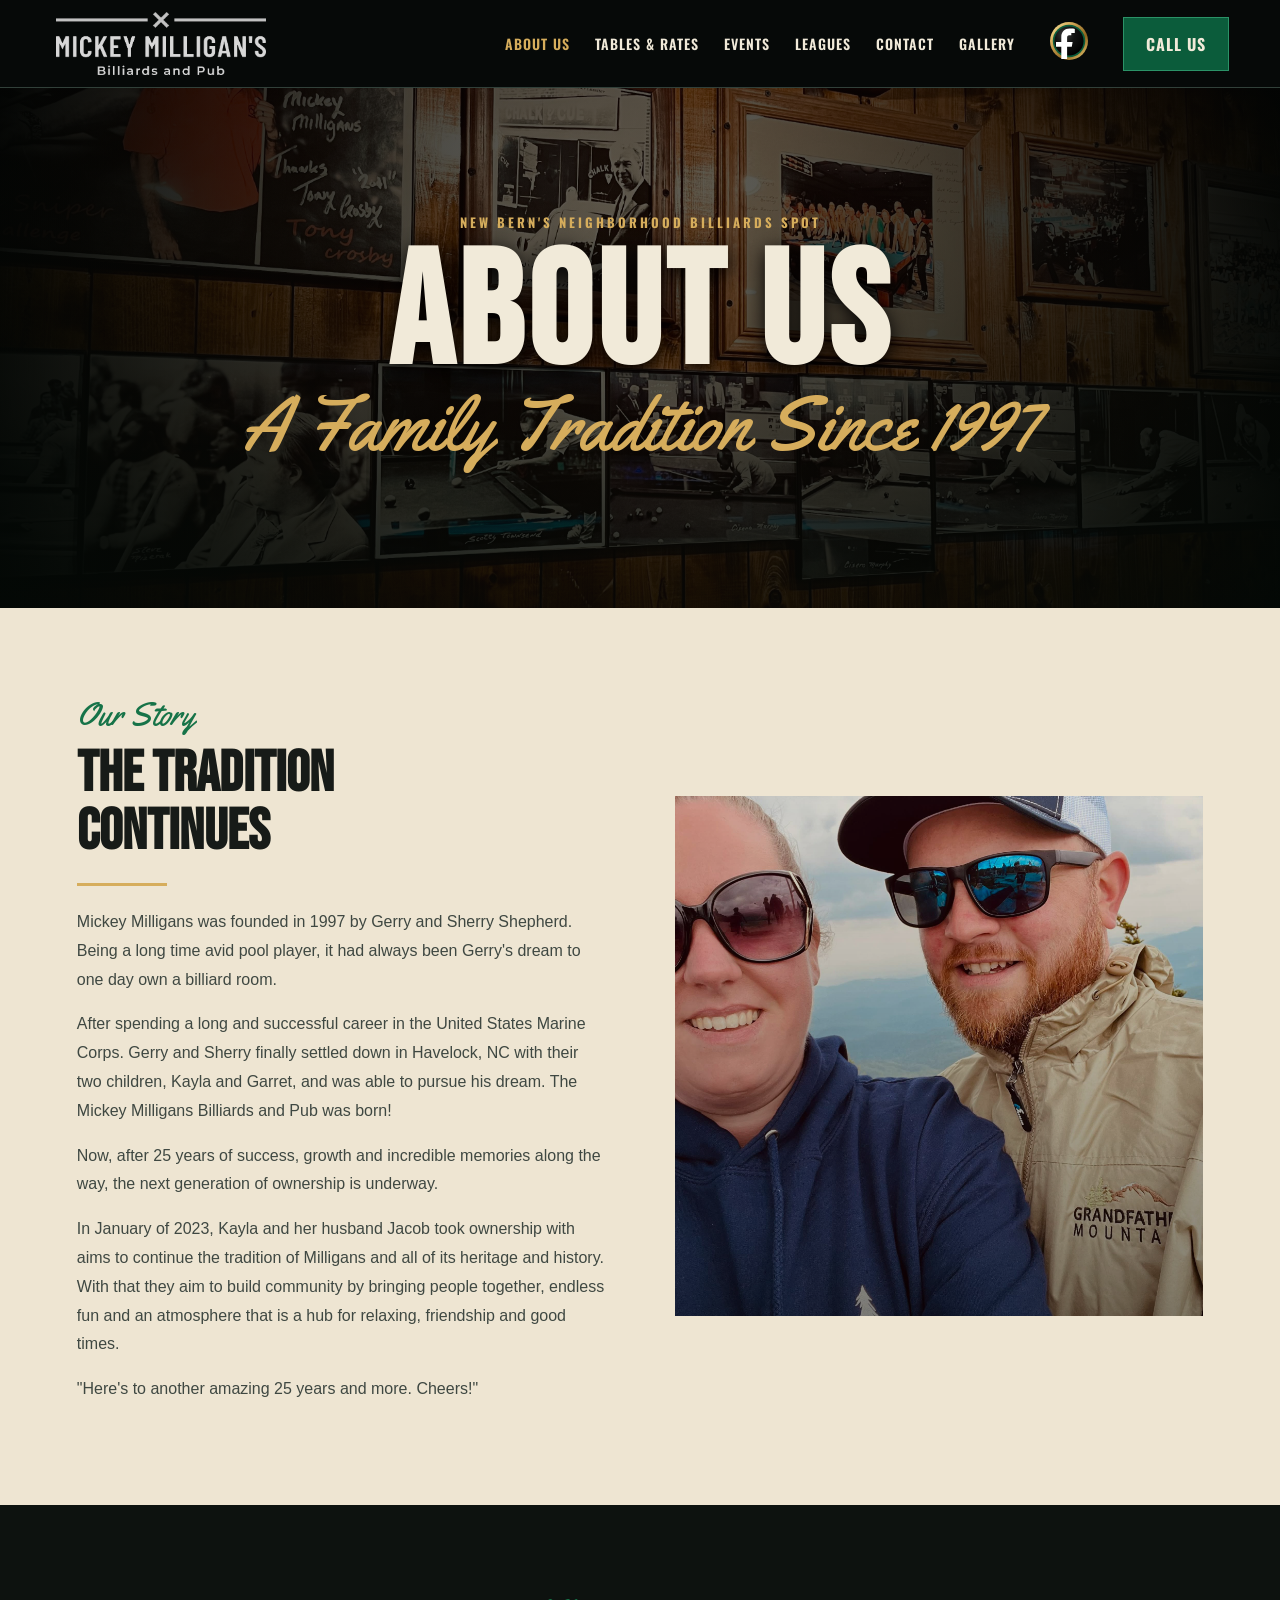
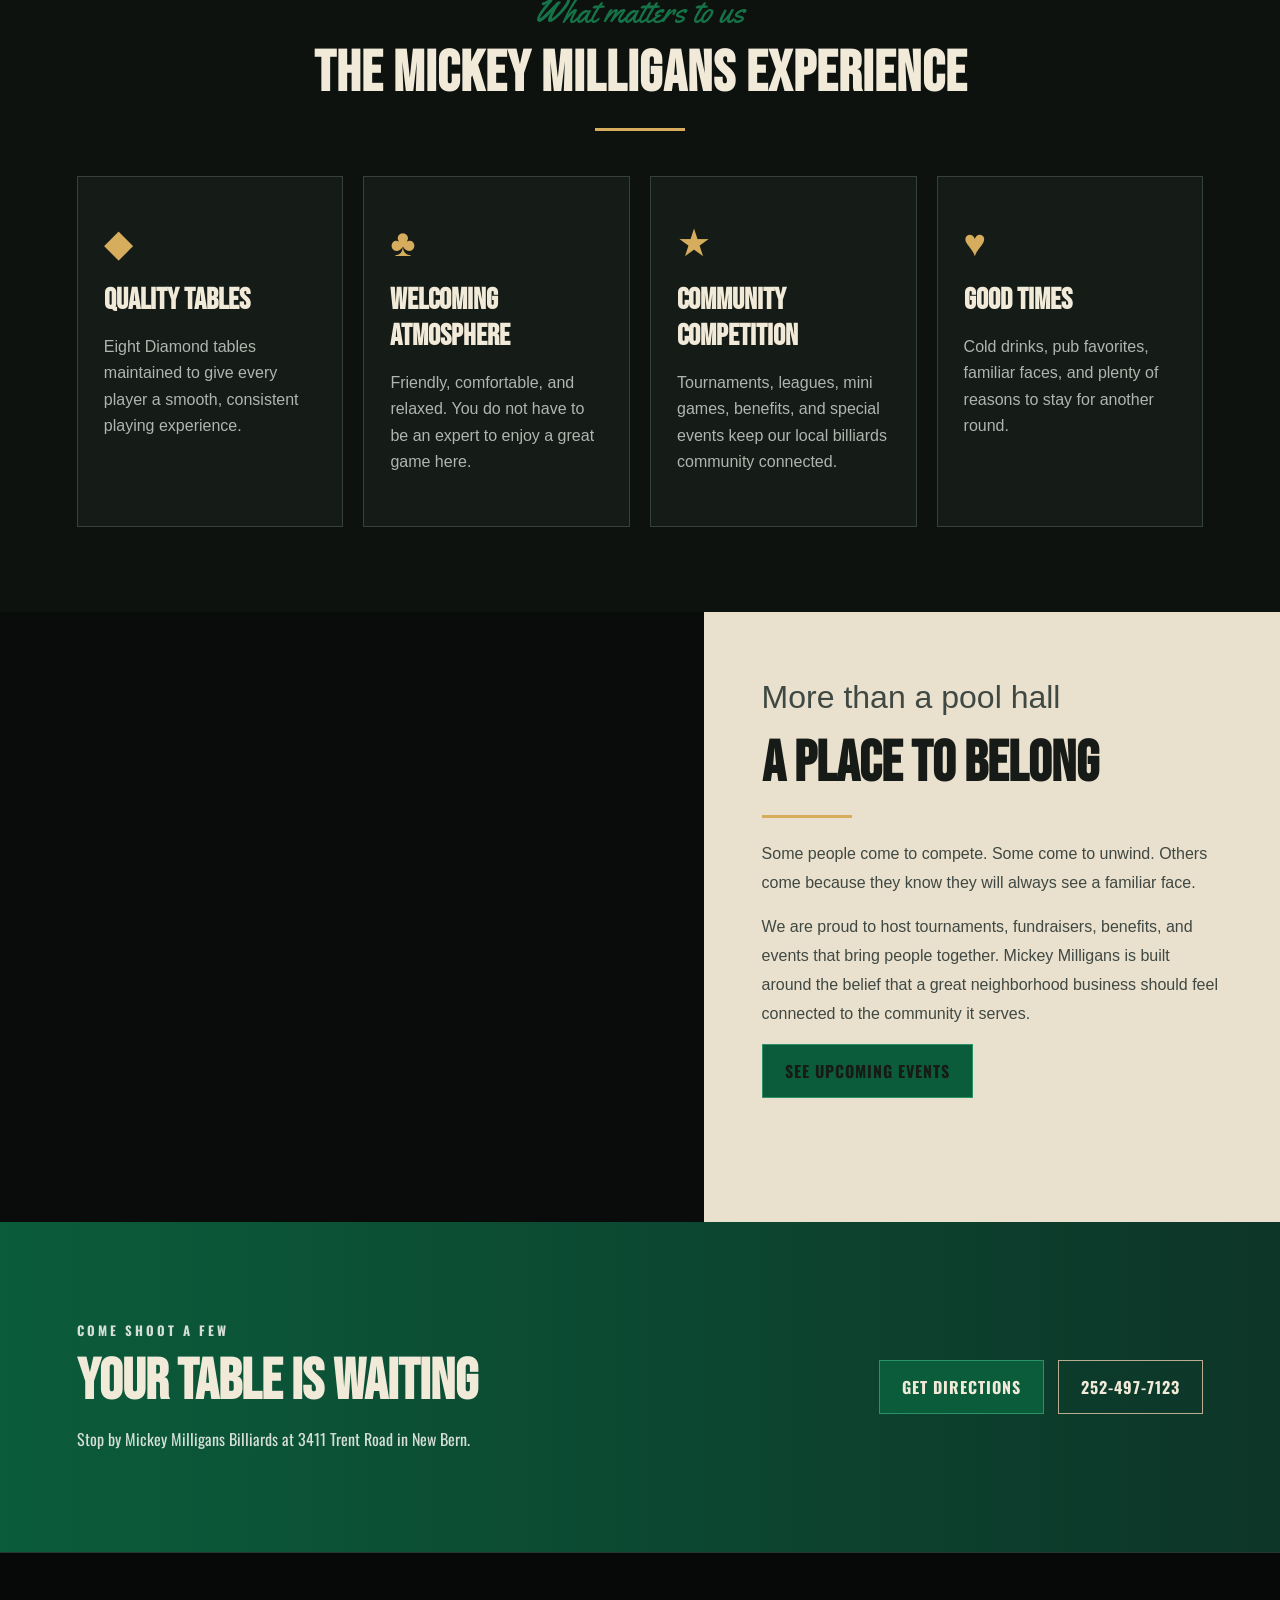
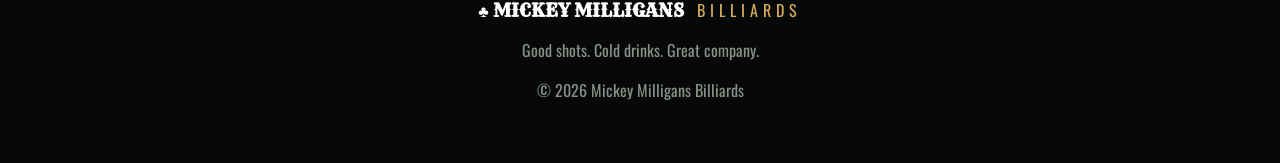
==== commit ad4e1484: "Gallery page, popup change" ====
--- a/about.html
+++ b/about.html
@@ -70,7 +70,7 @@
     <div class="rule"></div>
     <p>Some people come to compete. Some come to unwind. Others come because they know they will always see a familiar face.</p>
     <p>We are proud to host tournaments, fundraisers, benefits, and events that bring people together. Mickey Milligans is built around the belief that a great neighborhood business should feel connected to the community it serves.</p>
-    <a class="btn" href="index.html#events">See Upcoming Events</a>
+    <a class="btn" href="events.html">See Upcoming Events</a>
   </div>
 </section>
 
